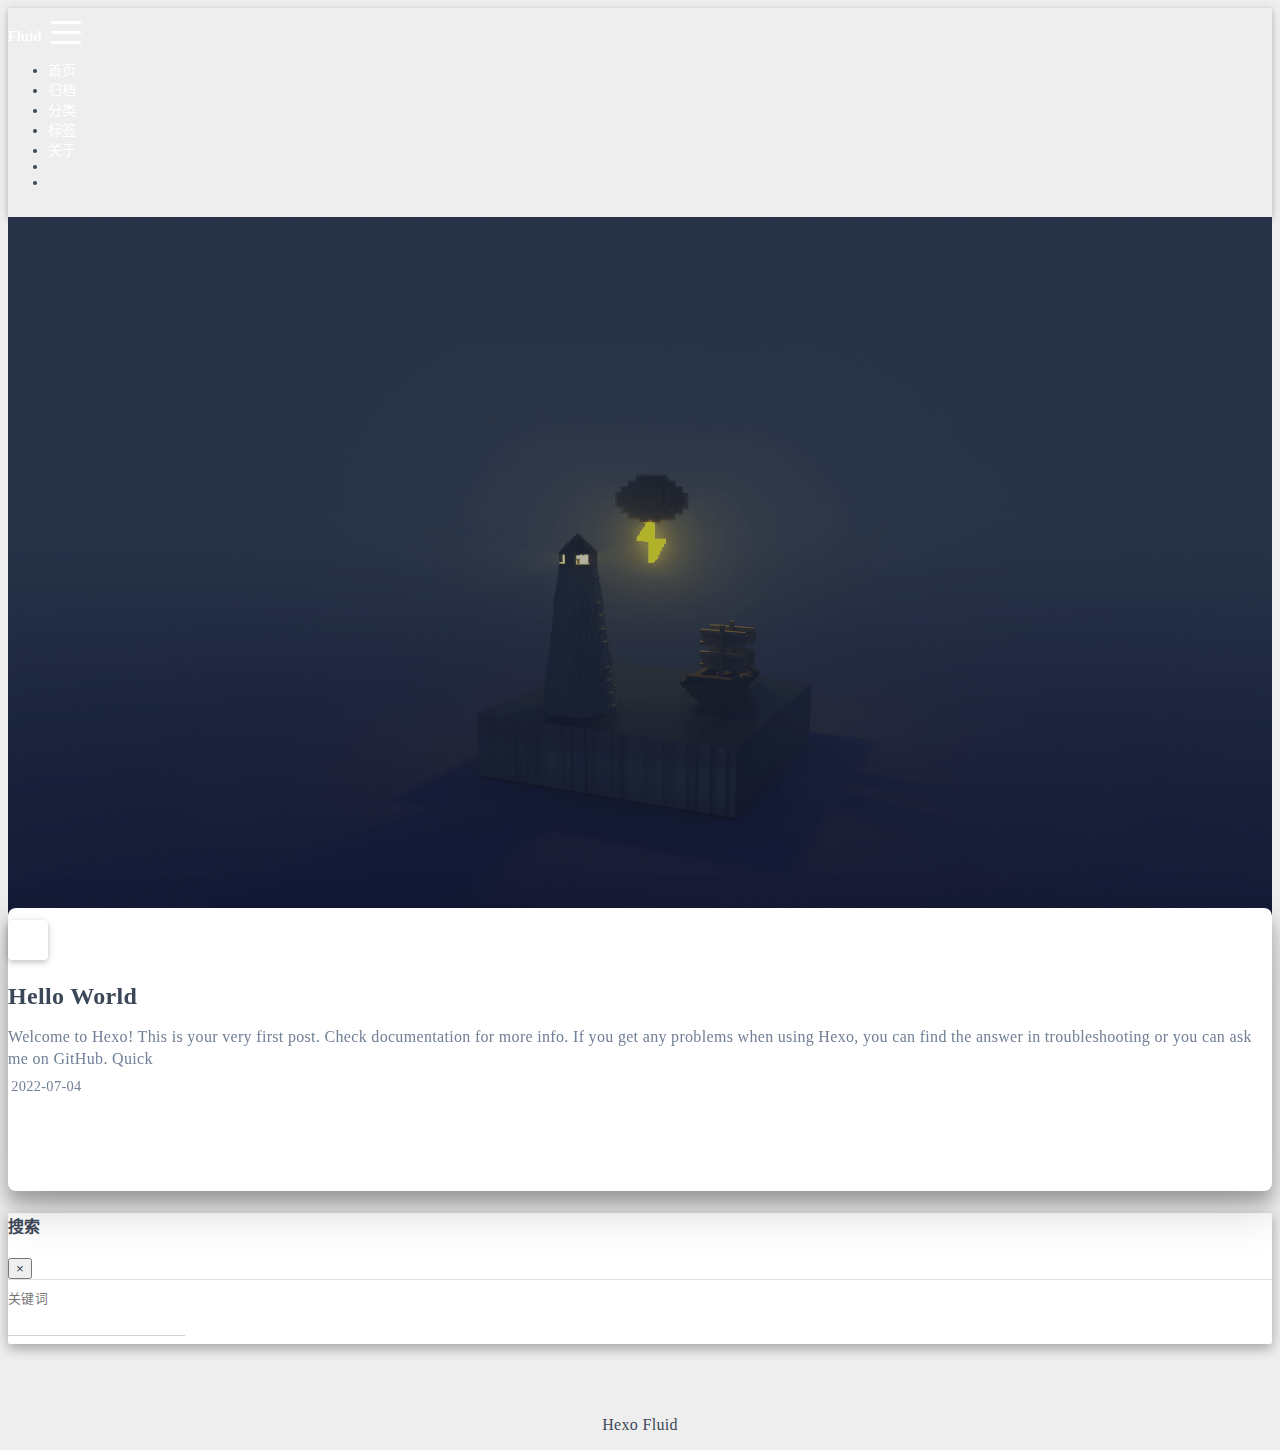
==== index.html @ c7aefe1a "Site updated: 2022-07-05 23:32:33" ====
<!DOCTYPE html>
<html lang="zh-CN" data-default-color-scheme=auto>



<head>
  <meta charset="UTF-8">
  <link rel="apple-touch-icon" sizes="76x76" href="/img/fluid.png">
  <link rel="icon" href="/img/fluid.png">
  <meta name="viewport" content="width=device-width, initial-scale=1.0, maximum-scale=5.0, shrink-to-fit=no">
  <meta http-equiv="x-ua-compatible" content="ie=edge">
  
  <meta name="theme-color" content="#2f4154">
  <meta name="author" content="子顾">
  <meta name="keywords" content="生活总要进行下去">
  
    <meta name="description" content="迷途漫漫，终有一归">
<meta property="og:type" content="website">
<meta property="og:title" content="等，一城烟雨">
<meta property="og:url" content="http://example.com/index.html">
<meta property="og:site_name" content="等，一城烟雨">
<meta property="og:description" content="迷途漫漫，终有一归">
<meta property="og:locale" content="zh_CN">
<meta property="article:author" content="子顾">
<meta property="article:tag" content="生活总要进行下去">
<meta name="twitter:card" content="summary_large_image">
  
  
  
  <title>等，一城烟雨</title>

  <link  rel="stylesheet" href="https://lib.baomitu.com/twitter-bootstrap/4.6.1/css/bootstrap.min.css" />





<!-- 主题依赖的图标库，不要自行修改 -->
<!-- Do not modify the link that theme dependent icons -->

<link rel="stylesheet" href="//at.alicdn.com/t/font_1749284_hj8rtnfg7um.css">



<link rel="stylesheet" href="//at.alicdn.com/t/font_1736178_lbnruvf0jn.css">


<link  rel="stylesheet" href="/css/main.css" />


  <link id="highlight-css" rel="stylesheet" href="/css/highlight.css" />
  
    <link id="highlight-css-dark" rel="stylesheet" href="/css/highlight-dark.css" />
  




  <script id="fluid-configs">
    var Fluid = window.Fluid || {};
    Fluid.ctx = Object.assign({}, Fluid.ctx)
    var CONFIG = {"hostname":"example.com","root":"/","version":"1.9.2","typing":{"enable":true,"typeSpeed":70,"cursorChar":"_","loop":false,"scope":[]},"anchorjs":{"enable":true,"element":"h1,h2,h3,h4,h5,h6","placement":"left","visible":"hover","icon":""},"progressbar":{"enable":true,"height_px":3,"color":"#29d","options":{"showSpinner":false,"trickleSpeed":100}},"code_language":{"enable":true,"default":"TEXT"},"copy_btn":true,"image_caption":{"enable":true},"image_zoom":{"enable":true,"img_url_replace":["",""]},"toc":{"enable":true,"placement":"right","headingSelector":"h1,h2,h3,h4,h5,h6","collapseDepth":0},"lazyload":{"enable":true,"loading_img":"/img/loading.gif","onlypost":false,"offset_factor":2},"web_analytics":{"enable":false,"follow_dnt":true,"baidu":null,"google":null,"gtag":null,"tencent":{"sid":null,"cid":null},"woyaola":null,"cnzz":null,"leancloud":{"app_id":null,"app_key":null,"server_url":null,"path":"window.location.pathname","ignore_local":false}},"search_path":"/local-search.xml"};

    if (CONFIG.web_analytics.follow_dnt) {
      var dntVal = navigator.doNotTrack || window.doNotTrack || navigator.msDoNotTrack;
      Fluid.ctx.dnt = dntVal && (dntVal.startsWith('1') || dntVal.startsWith('yes') || dntVal.startsWith('on'));
    }
  </script>
  <script  src="/js/utils.js" ></script>
  <script  src="/js/color-schema.js" ></script>
  


  
<meta name="generator" content="Hexo 6.2.0"></head>


<body>
  

  <header>
    

<div class="header-inner" style="height: 100vh;">
  <nav id="navbar" class="navbar fixed-top  navbar-expand-lg navbar-dark scrolling-navbar">
  <div class="container">
    <a class="navbar-brand" href="/">
      <strong>Fluid</strong>
    </a>

    <button id="navbar-toggler-btn" class="navbar-toggler" type="button" data-toggle="collapse"
            data-target="#navbarSupportedContent"
            aria-controls="navbarSupportedContent" aria-expanded="false" aria-label="Toggle navigation">
      <div class="animated-icon"><span></span><span></span><span></span></div>
    </button>

    <!-- Collapsible content -->
    <div class="collapse navbar-collapse" id="navbarSupportedContent">
      <ul class="navbar-nav ml-auto text-center">
        
          
          
          
          
            <li class="nav-item">
              <a class="nav-link" href="/">
                <i class="iconfont icon-home-fill"></i>
                首页
              </a>
            </li>
          
        
          
          
          
          
            <li class="nav-item">
              <a class="nav-link" href="/archives/">
                <i class="iconfont icon-archive-fill"></i>
                归档
              </a>
            </li>
          
        
          
          
          
          
            <li class="nav-item">
              <a class="nav-link" href="/categories/">
                <i class="iconfont icon-category-fill"></i>
                分类
              </a>
            </li>
          
        
          
          
          
          
            <li class="nav-item">
              <a class="nav-link" href="/tags/">
                <i class="iconfont icon-tags-fill"></i>
                标签
              </a>
            </li>
          
        
          
          
          
          
            <li class="nav-item">
              <a class="nav-link" href="/about/">
                <i class="iconfont icon-user-fill"></i>
                关于
              </a>
            </li>
          
        
        
          <li class="nav-item" id="search-btn">
            <a class="nav-link" target="_self" href="javascript:;" data-toggle="modal" data-target="#modalSearch" aria-label="Search">
              &nbsp;<i class="iconfont icon-search"></i>&nbsp;
            </a>
          </li>
          
        
        
          <li class="nav-item" id="color-toggle-btn">
            <a class="nav-link" target="_self" href="javascript:;" aria-label="Color Toggle">&nbsp;<i
                class="iconfont icon-dark" id="color-toggle-icon"></i>&nbsp;</a>
          </li>
        
      </ul>
    </div>
  </div>
</nav>

  

<div id="banner" class="banner" parallax=true
     style="background: url('/img/default.png') no-repeat center center; background-size: cover;">
  <div class="full-bg-img">
    <div class="mask flex-center" style="background-color: rgba(0, 0, 0, 0.3)">
      <div class="banner-text text-center fade-in-up">
        <div class="h2">
          
            <span id="subtitle" data-typed-text="An elegant Material-Design theme for Hexo"></span>
          
        </div>

        
      </div>

      
        <div class="scroll-down-bar">
          <i class="iconfont icon-arrowdown"></i>
        </div>
      
    </div>
  </div>
</div>

</div>

  </header>

  <main>
    
      <div class="container nopadding-x-md">
        <div id="board"
          style="margin-top: 0">
          
          <div class="container">
            <div class="row">
              <div class="col-12 col-md-10 m-auto">
                


  <div class="row mx-auto index-card">
    
    
    <article class="col-12 col-md-12 mx-auto index-info">
      <h1 class="index-header">
        
        <a href="/2022/07/04/hello-world/" target="_self">
          Hello World
        </a>
      </h1>

      
      <a class="index-excerpt index-excerpt__noimg" href="/2022/07/04/hello-world/" target="_self">
        <div>
          Welcome to Hexo! This is your very first post. Check documentation for more info. If you get any problems when using Hexo, you can find the answer in troubleshooting or you can ask me on GitHub. Quick
        </div>
      </a>

      <div class="index-btm post-metas">
        
          <div class="post-meta mr-3">
            <i class="iconfont icon-date"></i>
            <time datetime="2022-07-04 20:49" pubdate>
              2022-07-04
            </time>
          </div>
        
        
        
      </div>
    </article>
  </div>





              </div>
            </div>
          </div>
        </div>
      </div>
    

    
      <a id="scroll-top-button" aria-label="TOP" href="#" role="button">
        <i class="iconfont icon-arrowup" aria-hidden="true"></i>
      </a>
    

    
      <div class="modal fade" id="modalSearch" tabindex="-1" role="dialog" aria-labelledby="ModalLabel"
     aria-hidden="true">
  <div class="modal-dialog modal-dialog-scrollable modal-lg" role="document">
    <div class="modal-content">
      <div class="modal-header text-center">
        <h4 class="modal-title w-100 font-weight-bold">搜索</h4>
        <button type="button" id="local-search-close" class="close" data-dismiss="modal" aria-label="Close">
          <span aria-hidden="true">&times;</span>
        </button>
      </div>
      <div class="modal-body mx-3">
        <div class="md-form mb-5">
          <input type="text" id="local-search-input" class="form-control validate">
          <label data-error="x" data-success="v" for="local-search-input">关键词</label>
        </div>
        <div class="list-group" id="local-search-result"></div>
      </div>
    </div>
  </div>
</div>

    

    
  </main>

  <footer>
    <div class="footer-inner">
  
    <div class="footer-content">
       <a href="https://hexo.io" target="_blank" rel="nofollow noopener"><span>Hexo</span></a> <i class="iconfont icon-love"></i> <a href="https://github.com/fluid-dev/hexo-theme-fluid" target="_blank" rel="nofollow noopener"><span>Fluid</span></a> 
    </div>
  
  
  
  
</div>

  </footer>

  <!-- Scripts -->
  
  <script  src="https://lib.baomitu.com/nprogress/0.2.0/nprogress.min.js" ></script>
  <link  rel="stylesheet" href="https://lib.baomitu.com/nprogress/0.2.0/nprogress.min.css" />

  <script>
    NProgress.configure({"showSpinner":false,"trickleSpeed":100})
    NProgress.start()
    window.addEventListener('load', function() {
      NProgress.done();
    })
  </script>


<script  src="https://lib.baomitu.com/jquery/3.6.0/jquery.min.js" ></script>
<script  src="https://lib.baomitu.com/twitter-bootstrap/4.6.1/js/bootstrap.min.js" ></script>
<script  src="/js/events.js" ></script>
<script  src="/js/plugins.js" ></script>


  <script  src="https://lib.baomitu.com/typed.js/2.0.12/typed.min.js" ></script>
  <script>
    (function (window, document) {
      var typing = Fluid.plugins.typing;
      var subtitle = document.getElementById('subtitle');
      if (!subtitle || !typing) {
        return;
      }
      var text = subtitle.getAttribute('data-typed-text');
      
        typing(text);
      
    })(window, document);
  </script>




  
    <script  src="/js/img-lazyload.js" ></script>
  




  <script  src="/js/local-search.js" ></script>





<!-- 主题的启动项，将它保持在最底部 -->
<!-- the boot of the theme, keep it at the bottom -->
<script  src="/js/boot.js" ></script>


  

  <noscript>
    <div class="noscript-warning">博客在允许 JavaScript 运行的环境下浏览效果更佳</div>
  </noscript>
</body>
</html>
---- css/main.css ----
.anchorjs-link {
  text-decoration: none !important;
  transition: opacity 0.2s ease-in-out;
}
.markdown-body h1:hover > .anchorjs-link,
h2:hover > .anchorjs-link,
h3:hover > .anchorjs-link,
h4:hover > .anchorjs-link,
h5:hover > .anchorjs-link,
h6:hover > .anchorjs-link {
  opacity: 1;
}
.banner {
  height: 100%;
  position: relative;
  overflow: hidden;
  cursor: default;
}
.banner .mask {
  position: absolute;
  width: 100%;
  height: 100%;
  background-color: rgba(0,0,0,0.3);
}
.banner[parallax="true"] {
  will-change: transform;
  -webkit-transform-style: preserve-3d;
  -webkit-backface-visibility: hidden;
  transition: transform 0.05s ease-out;
}
@media (max-width: 100vh) {
  .header-inner {
    max-height: 100vw;
  }
  #board {
    margin-top: -1rem !important;
  }
}
@media (max-width: 79.99vh) {
  .scroll-down-bar {
    display: none;
  }
}
#board {
  position: relative;
  margin-top: -2rem;
  padding: 3rem 0;
  background-color: var(--board-bg-color);
  transition: background-color 0.2s ease-in-out;
  border-radius: 0.5rem;
  z-index: 3;
  -webkit-box-shadow: 0 12px 15px 0 rgba(0,0,0,0.24), 0 17px 50px 0 rgba(0,0,0,0.19);
  box-shadow: 0 12px 15px 0 rgba(0,0,0,0.24), 0 17px 50px 0 rgba(0,0,0,0.19);
}
.code-widget {
  display: inline-block;
  background-color: transparent;
  font-size: 0.75rem;
  line-height: 1;
  font-weight: bold;
  padding: 0.3rem 0.1rem 0.1rem 0.1rem;
  position: absolute;
  right: 0.45rem;
  top: 0.15rem;
  z-index: 1;
}
.code-widget-light {
  color: #999;
}
.code-widget-dark {
  color: #bababa;
}
.copy-btn {
  cursor: pointer;
  user-select: none;
  -webkit-appearance: none;
  outline: none;
}
.copy-btn > i {
  font-size: 0.75rem !important;
  font-weight: 400;
  margin-right: 0.15rem;
  opacity: 0;
  transition: opacity 0.2s ease-in-out;
}
.markdown-body pre:hover > .copy-btn > i {
  opacity: 0.9;
}
.markdown-body pre:hover > .copy-btn,
.markdown-body pre:not(:hover) > .copy-btn {
  outline: none;
}
.license-box {
  background-color: rgba(27,31,35,0.05);
  transition: background-color 0.2s ease-in-out;
  border-radius: 4px;
  font-size: 0.9rem;
  overflow: hidden;
  padding: 1.25rem;
  position: relative;
  z-index: 1;
}
.license-box .license-icon {
  position: absolute;
  top: 50%;
  left: 100%;
}
.license-box .license-icon::after {
  content: "\e8e4";
  font-size: 12.5rem;
  line-height: 1;
  opacity: 0.1;
  position: relative;
  left: -0.85em;
  bottom: 0.5em;
  z-index: -1;
}
.license-box .license-title {
  margin-bottom: 1rem;
}
.license-box .license-title div:nth-child(1) {
  line-height: 1.2;
  margin-bottom: 0.25rem;
}
.license-box .license-title div:nth-child(2) {
  color: var(--sec-text-color);
  font-size: 0.8rem;
}
.license-box .license-meta {
  align-items: center;
  display: flex;
  flex-wrap: wrap;
  justify-content: flex-start;
}
.license-box .license-meta .license-meta-item {
  align-items: center;
  justify-content: center;
  margin-right: 1.5rem;
}
.license-box .license-meta .license-meta-item div:nth-child(1) {
  color: var(--sec-text-color);
  font-size: 0.8rem;
  font-weight: normal;
}
.license-box .license-meta .license-meta-item i.iconfont {
  font-size: 1rem;
}
@media (max-width: 575px) and (min-width: 425px) {
  .license-box .license-meta .license-meta-item {
    display: flex;
    justify-content: flex-start;
    flex-wrap: wrap;
    font-size: 0.8rem;
    flex: 0 0 50%;
    max-width: 50%;
    margin-right: 0;
  }
  .license-box .license-meta .license-meta-item div:nth-child(1) {
    margin-right: 0.5rem;
  }
  .license-box .license-meta .license-meta-date {
    order: -1;
  }
}
@media (max-width: 424px) {
  .license-box::after {
    top: -65px;
  }
  .license-box .license-meta {
    flex-direction: column;
    align-items: flex-start;
  }
  .license-box .license-meta .license-meta-item {
    display: flex;
    flex-wrap: wrap;
    font-size: 0.8rem;
  }
  .license-box .license-meta .license-meta-item div:nth-child(1) {
    margin-right: 0.5rem;
  }
}
.footer-inner {
  padding: 3rem 0 1rem 0;
  text-align: center;
}
.footer-inner > div:not(:first-child) {
  margin: 0.25rem 0;
  font-size: 0.85rem;
}
.footer-inner .statistics {
  display: flex;
  flex-direction: row;
  justify-content: center;
}
.footer-inner .statistics > span {
  flex: 1;
  margin: 0 0.25rem;
}
.footer-inner .statistics > *:nth-last-child(2):first-child {
  text-align: right;
}
.footer-inner .statistics > *:nth-last-child(2):first-child ~ * {
  text-align: left;
}
.footer-inner .beian {
  display: flex;
  flex-direction: row;
  justify-content: center;
}
.footer-inner .beian > * {
  margin: 0 0.25rem;
}
.footer-inner .beian-police {
  position: relative;
  overflow: hidden;
  display: inline-flex;
  align-items: center;
  justify-content: left;
}
.footer-inner .beian-police img {
  margin-right: 3px;
  width: 1rem;
  height: 1rem;
  margin-bottom: 0.1rem;
}
@media (max-width: 424px) {
  .footer-inner .statistics {
    flex-direction: column;
  }
  .footer-inner .statistics > *:nth-last-child(2):first-child {
    text-align: center;
  }
  .footer-inner .statistics > *:nth-last-child(2):first-child ~ * {
    text-align: center;
  }
  .footer-inner .beian {
    flex-direction: column;
  }
  .footer-inner .beian .beian-police {
    justify-content: center;
  }
  .footer-inner .beian > *:nth-last-child(2):first-child {
    text-align: center;
  }
  .footer-inner .beian > *:nth-last-child(2):first-child ~ * {
    text-align: center;
  }
}
sup > a::before,
.footnote-text::before {
  display: block;
  content: "";
  margin-top: -5rem;
  height: 5rem;
  width: 1px;
  visibility: hidden;
}
sup > a::before,
.footnote-text::before {
  display: inline-block;
}
.footnote-item::before {
  display: block;
  content: "";
  margin-top: -5rem;
  height: 5rem;
  width: 1px;
  visibility: hidden;
}
.footnote-list ol {
  list-style-type: none;
  counter-reset: sectioncounter;
  padding-left: 0.5rem;
  font-size: 0.95rem;
}
.footnote-list ol li:before {
  font-family: "Helvetica Neue", monospace, "Monaco";
  content: "[" counter(sectioncounter) "]";
  counter-increment: sectioncounter;
}
.footnote-list ol li+li {
  margin-top: 0.5rem;
}
.footnote-text {
  padding-left: 0.5em;
}
.navbar {
  background-color: transparent;
  font-size: 0.875rem;
  box-shadow: 0 2px 5px 0 rgba(0,0,0,0.16), 0 2px 10px 0 rgba(0,0,0,0.12);
  -webkit-box-shadow: 0 2px 5px 0 rgba(0,0,0,0.16), 0 2px 10px 0 rgba(0,0,0,0.12);
}
.navbar .navbar-brand {
  color: var(--navbar-text-color);
}
.navbar .navbar-toggler .animated-icon span {
  background-color: var(--navbar-text-color);
}
.navbar .nav-item .nav-link {
  display: block;
  color: var(--navbar-text-color);
  transition: color 0.2s ease-in-out, background-color 0.2s ease-in-out;
}
.navbar .nav-item .nav-link:hover {
  color: var(--link-hover-color);
}
.navbar .nav-item .nav-link:focus {
  color: var(--navbar-text-color);
}
.navbar .nav-item .nav-link i {
  font-size: 0.875rem;
}
.navbar .navbar-toggler {
  border-width: 0;
  outline: 0;
}
.navbar.scrolling-navbar {
  will-change: background, padding;
  -webkit-transition: background 0.5s ease-in-out, padding 0.5s ease-in-out;
  transition: background 0.5s ease-in-out, padding 0.5s ease-in-out;
}
@media (min-width: 600px) {
  .navbar.scrolling-navbar {
    padding-top: 12px;
    padding-bottom: 12px;
  }
  .navbar.scrolling-navbar .navbar-nav > li {
    -webkit-transition-duration: 1s;
    transition-duration: 1s;
  }
}
.navbar.scrolling-navbar.top-nav-collapse {
  padding-top: 5px;
  padding-bottom: 5px;
}
.navbar .dropdown-menu {
  font-size: 0.875rem;
  color: var(--navbar-text-color);
  background-color: rgba(0,0,0,0.3);
  border: none;
  -webkit-transition: background 0.5s ease-in-out, padding 0.5s ease-in-out;
  transition: background 0.5s ease-in-out, padding 0.5s ease-in-out;
}
@media (max-width: 991.98px) {
  .navbar .dropdown-menu {
    text-align: center;
  }
}
.navbar .dropdown-item {
  color: var(--navbar-text-color);
}
.navbar .dropdown-item:hover,
.navbar .dropdown-item:focus {
  color: var(--link-hover-color);
  background-color: rgba(0,0,0,0.1);
}
@media (min-width: 992px) {
  .navbar .dropdown:hover > .dropdown-menu {
    display: block;
  }
  .navbar .dropdown > .dropdown-toggle:active {
    pointer-events: none;
  }
  .navbar .dropdown-menu {
    top: 95%;
  }
}
.navbar .animated-icon {
  width: 30px;
  height: 20px;
  position: relative;
  margin: 0;
  -webkit-transform: rotate(0deg);
  -moz-transform: rotate(0deg);
  -o-transform: rotate(0deg);
  transform: rotate(0deg);
  -webkit-transition: 0.5s ease-in-out;
  -moz-transition: 0.5s ease-in-out;
  -o-transition: 0.5s ease-in-out;
  transition: 0.5s ease-in-out;
  cursor: pointer;
}
.navbar .animated-icon span {
  display: block;
  position: absolute;
  height: 3px;
  width: 100%;
  border-radius: 9px;
  opacity: 1;
  left: 0;
  -webkit-transform: rotate(0deg);
  -moz-transform: rotate(0deg);
  -o-transform: rotate(0deg);
  transform: rotate(0deg);
  -webkit-transition: 0.25s ease-in-out;
  -moz-transition: 0.25s ease-in-out;
  -o-transition: 0.25s ease-in-out;
  transition: 0.25s ease-in-out;
  background: #fff;
}
.navbar .animated-icon span:nth-child(1) {
  top: 0;
}
.navbar .animated-icon span:nth-child(2) {
  top: 10px;
}
.navbar .animated-icon span:nth-child(3) {
  top: 20px;
}
.navbar .animated-icon.open span:nth-child(1) {
  top: 11px;
  -webkit-transform: rotate(135deg);
  -moz-transform: rotate(135deg);
  -o-transform: rotate(135deg);
  transform: rotate(135deg);
}
.navbar .animated-icon.open span:nth-child(2) {
  opacity: 0;
  left: -60px;
}
.navbar .animated-icon.open span:nth-child(3) {
  top: 11px;
  -webkit-transform: rotate(-135deg);
  -moz-transform: rotate(-135deg);
  -o-transform: rotate(-135deg);
  transform: rotate(-135deg);
}
.navbar .dropdown-collapse,
.top-nav-collapse,
.navbar-col-show {
  background-color: var(--navbar-bg-color);
}
@media (max-width: 767px) {
  .navbar {
    font-size: 1rem;
    line-height: 2.5rem;
  }
}
.banner-text {
  color: var(--subtitle-color);
  max-width: calc(960px - 6rem);
  width: 80%;
  overflow-wrap: break-word;
}
@media (max-width: 767px) {
  #subtitle,
  .typed-cursor {
    font-size: 1.5rem;
  }
}
@media (max-width: 575px) {
  .banner-text {
    font-size: 0.9rem;
  }
  #subtitle,
  .typed-cursor {
    font-size: 1.35rem;
  }
}
.modal-dialog .modal-content {
  background-color: var(--board-bg-color);
  border: 0;
  border-radius: 0.125rem;
  -webkit-box-shadow: 0 5px 11px 0 rgba(0,0,0,0.18), 0 4px 15px 0 rgba(0,0,0,0.15);
  box-shadow: 0 5px 11px 0 rgba(0,0,0,0.18), 0 4px 15px 0 rgba(0,0,0,0.15);
}
.modal-dialog .modal-content .modal-header {
  border-bottom-color: var(--line-color);
  transition: border-bottom-color 0.2s ease-in-out;
}
.close {
  color: var(--text-color);
}
.close:hover {
  color: var(--link-hover-color);
}
.close:focus {
  outline: 0;
}
.modal-dialog .modal-content .modal-header {
  border-top-left-radius: 0.125rem;
  border-top-right-radius: 0.125rem;
  border-bottom: 1px solid #dee2e6;
}
.md-form {
  position: relative;
  margin-top: 1.5rem;
  margin-bottom: 1.5rem;
}
.md-form input[type] {
  -webkit-box-sizing: content-box;
  box-sizing: content-box;
  background-color: transparent;
  border: none;
  border-bottom: 1px solid #ced4da;
  border-radius: 0;
  outline: none;
  -webkit-box-shadow: none;
  box-shadow: none;
  transition: border-color 0.15s ease-in-out, box-shadow 0.15s ease-in-out, -webkit-box-shadow 0.15s ease-in-out;
}
.md-form input[type]:focus:not([readonly]) {
  border-bottom: 1px solid #4285f4;
  -webkit-box-shadow: 0 1px 0 0 #4285f4;
  box-shadow: 0 1px 0 0 #4285f4;
}
.md-form input[type]:focus:not([readonly]) + label {
  color: #4285f4;
}
.md-form input[type].valid,
.md-form input[type]:focus.valid {
  border-bottom: 1px solid #00c851;
  -webkit-box-shadow: 0 1px 0 0 #00c851;
  box-shadow: 0 1px 0 0 #00c851;
}
.md-form input[type].valid + label,
.md-form input[type]:focus.valid + label {
  color: #00c851;
}
.md-form input[type].invalid,
.md-form input[type]:focus.invalid {
  border-bottom: 1px solid #f44336;
  -webkit-box-shadow: 0 1px 0 0 #f44336;
  box-shadow: 0 1px 0 0 #f44336;
}
.md-form input[type].invalid + label,
.md-form input[type]:focus.invalid + label {
  color: #f44336;
}
.md-form input[type].validate {
  margin-bottom: 2.5rem;
}
.md-form input[type].form-control {
  height: auto;
  padding: 0.6rem 0 0.4rem 0;
  margin: 0 0 0.5rem 0;
  color: var(--text-color);
  background-color: transparent;
  border-radius: 0;
}
.md-form label {
  font-size: 0.8rem;
  position: absolute;
  top: -1rem;
  left: 0;
  color: #757575;
  cursor: text;
  transition: color 0.2s ease-out;
}
.modal-open[style] {
  padding-right: 0 !important;
  overflow: auto;
}
.modal-open[style] #navbar[style] {
  padding-right: 1rem !important;
}
#nprogress .bar {
  height: 3px !important;
  background-color: #29d !important;
}
#nprogress .peg {
  box-shadow: 0 0 14px #29d, 0 0 8px #29d !important;
}
@media (max-width: 575px) {
  #nprogress .bar {
    display: none;
  }
}
.noscript-warning {
  background-color: #f55;
  color: #fff;
  font-family: sans-serif;
  font-size: 1rem;
  font-weight: bold;
  position: fixed;
  left: 0;
  bottom: 0;
  text-align: center;
  width: 100%;
  z-index: 99;
}
.pagination {
  margin-top: 3rem;
  justify-content: center;
}
.pagination .space {
  align-self: flex-end;
}
.pagination .page-number,
.pagination .current,
.pagination .extend {
  outline: 0;
  border: 0;
  background-color: transparent;
  font-size: 0.9rem;
  padding: 0.5rem 0.75rem;
  line-height: 1.25;
  border-radius: 0.125rem;
}
.pagination .page-number {
  margin: 0 0.05rem;
}
.pagination .page-number:hover,
.pagination .current {
  transition: background-color 0.2s ease-in-out;
  background-color: var(--link-hover-bg-color);
}
.qr-trigger {
  cursor: pointer;
  position: relative;
}
.qr-trigger:hover .qr-img {
  display: block;
  transition: all 0.3s;
}
.qr-img {
  max-width: 12rem;
  position: absolute;
  right: -5.25rem;
  z-index: 99;
  display: none;
  border-radius: 0.2rem;
  background-color: transparent;
  box-shadow: 0 0 20px -5px rgba(158,158,158,0.2);
}
.scroll-down-bar {
  position: absolute;
  width: 100%;
  height: 6rem;
  text-align: center;
  cursor: pointer;
  bottom: 0;
}
.scroll-down-bar i.iconfont {
  font-size: 2rem;
  font-weight: bold;
  display: inline-block;
  position: relative;
  padding-top: 2rem;
  color: var(--subtitle-color);
  transform: translateZ(0);
  animation: scroll-down 1.5s infinite;
}
#scroll-top-button {
  position: fixed;
  z-index: 99;
  background: var(--board-bg-color);
  transition: background-color 0.2s ease-in-out, bottom 0.3s ease;
  border-radius: 4px;
  min-width: 40px;
  min-height: 40px;
  bottom: -60px;
  outline: none;
  display: flex;
  display: -webkit-flex;
  align-items: center;
  box-shadow: 0 2px 5px 0 rgba(0,0,0,0.16), 0 2px 10px 0 rgba(0,0,0,0.12);
}
#scroll-top-button i {
  font-size: 32px;
  margin: auto;
  color: var(--sec-text-color);
}
#scroll-top-button:hover i,
#scroll-top-button:active i {
  animation-name: scroll-top;
  animation-duration: 1s;
  animation-delay: 0.1s;
  animation-timing-function: ease-in-out;
  animation-iteration-count: infinite;
  animation-fill-mode: forwards;
  animation-direction: alternate;
}
#local-search-result .search-list-title {
  border-left: 3px solid #0d47a1;
}
#local-search-result .search-list-content {
  padding: 0 1.25rem;
}
#local-search-result .search-word {
  color: #ff4500;
}
#toc {
  visibility: hidden;
}
.toc-header {
  margin-bottom: 0.5rem;
  font-weight: bold;
  line-height: 1.2;
}
.toc-header,
.toc-header > i {
  font-size: 1.25rem;
}
.toc-body {
  max-height: 75vh;
  overflow-y: auto;
  overflow: -moz-scrollbars-none;
  -ms-overflow-style: none;
}
.toc-body ol {
  list-style: none;
  padding-inline-start: 1rem;
}
.toc-body::-webkit-scrollbar {
  display: none;
}
.tocbot-list {
  position: relative;
}
.tocbot-list ol {
  list-style: none;
  padding-left: 1rem;
}
.tocbot-list a {
  font-size: 0.95rem;
}
.tocbot-link {
  color: var(--text-color);
}
.tocbot-active-link {
  font-weight: bold;
  color: var(--link-hover-color);
}
.tocbot-is-collapsed {
  max-height: 0;
}
.tocbot-is-collapsible {
  overflow: hidden;
  transition: all 0.3s ease-in-out;
}
.toc-list-item {
  white-space: nowrap;
  overflow: hidden;
  text-overflow: ellipsis;
}
.toc-list-item.is-active-li::before {
  height: 1rem;
  margin: 0.25rem 0;
  visibility: visible;
}
.toc-list-item::before {
  width: 0.15rem;
  height: 0.2rem;
  position: absolute;
  left: 0.25rem;
  content: "";
  border-radius: 2px;
  margin: 0.65rem 0;
  background: var(--link-hover-color);
  visibility: hidden;
  transition: height 0.1s ease-in-out, margin 0.1s ease-in-out, visibility 0.1s ease-in-out;
}
.sidebar {
  position: -webkit-sticky;
  position: sticky;
  top: 2rem;
  padding: 3rem 0;
}
html {
  font-size: 16px;
  letter-spacing: 0.02em;
}
html,
body {
  height: 100%;
  font-family: var(--font-family-sans-serif);
  overflow-wrap: break-word;
}
body {
  transition: color 0.2s ease-in-out, background-color 0.2s ease-in-out;
  background-color: var(--body-bg-color);
  color: var(--text-color);
  -webkit-font-smoothing: antialiased;
  -moz-osx-font-smoothing: grayscale;
}
body a {
  color: var(--text-color);
  text-decoration: none;
  cursor: pointer;
  transition: color 0.2s ease-in-out, background-color 0.2s ease-in-out;
}
body a:hover {
  color: var(--link-hover-color);
  text-decoration: none;
  transition: color 0.2s ease-in-out, background-color 0.2s ease-in-out;
}
code {
  color: inherit;
}
table {
  font-size: inherit;
  color: var(--post-text-color);
}
img[lazyload] {
  object-fit: cover;
}
*[align="left"] {
  text-align: left;
}
*[align="center"] {
  text-align: center;
}
*[align="right"] {
  text-align: right;
}
::-webkit-scrollbar {
  width: 6px;
  height: 6px;
}
::-webkit-scrollbar-thumb {
  background-color: var(--scrollbar-color);
  border-radius: 6px;
}
::-webkit-scrollbar-thumb:hover {
  background-color: var(--scrollbar-hover-color);
}
::-webkit-scrollbar-corner {
  background-color: transparent;
}
label {
  margin-bottom: 0;
}
i.iconfont {
  font-size: 1em;
  line-height: 1;
}
:root {
  --color-mode: "light";
  --body-bg-color: #eee;
  --board-bg-color: #fff;
  --text-color: #3c4858;
  --sec-text-color: #718096;
  --post-text-color: #2c3e50;
  --post-heading-color: #1a202c;
  --post-link-color: #0366d6;
  --link-hover-color: #30a9de;
  --link-hover-bg-color: #f8f9fa;
  --line-color: #eaecef;
  --navbar-bg-color: #2f4154;
  --navbar-text-color: #fff;
  --subtitle-color: #fff;
  --scrollbar-color: #c4c6c9;
  --scrollbar-hover-color: #a6a6a6;
  --button-bg-color: transparent;
  --button-hover-bg-color: #f2f3f5;
  --highlight-bg-color: #f6f8fa;
  --inlinecode-bg-color: rgba(175,184,193,0.2);
}
@media (prefers-color-scheme: dark) {
  :root {
    --color-mode: "dark";
  }
  :root:not([data-user-color-scheme]) {
    --body-bg-color: #181c27;
    --board-bg-color: #252d38;
    --text-color: #c4c6c9;
    --sec-text-color: #a7a9ad;
    --post-text-color: #c4c6c9;
    --post-heading-color: #c4c6c9;
    --post-link-color: #1589e9;
    --link-hover-color: #30a9de;
    --link-hover-bg-color: #364151;
    --line-color: #435266;
    --navbar-bg-color: #1f3144;
    --navbar-text-color: #d0d0d0;
    --subtitle-color: #d0d0d0;
    --scrollbar-color: #687582;
    --scrollbar-hover-color: #9da8b3;
    --button-bg-color: transparent;
    --button-hover-bg-color: #46647e;
    --highlight-bg-color: #303030;
    --inlinecode-bg-color: rgba(99,110,123,0.4);
  }
  :root:not([data-user-color-scheme]) img {
    -webkit-filter: brightness(0.9);
    filter: brightness(0.9);
    transition: filter 0.2s ease-in-out;
  }
  :root:not([data-user-color-scheme]) .license-box {
    background-color: rgba(62,75,94,0.35);
    transition: background-color 0.2s ease-in-out;
  }
  :root:not([data-user-color-scheme]) .gt-comment-admin .gt-comment-content {
    background-color: transparent;
    transition: background-color 0.2s ease-in-out;
  }
}
[data-user-color-scheme="dark"] {
  --body-bg-color: #181c27;
  --board-bg-color: #252d38;
  --text-color: #c4c6c9;
  --sec-text-color: #a7a9ad;
  --post-text-color: #c4c6c9;
  --post-heading-color: #c4c6c9;
  --post-link-color: #1589e9;
  --link-hover-color: #30a9de;
  --link-hover-bg-color: #364151;
  --line-color: #435266;
  --navbar-bg-color: #1f3144;
  --navbar-text-color: #d0d0d0;
  --subtitle-color: #d0d0d0;
  --scrollbar-color: #687582;
  --scrollbar-hover-color: #9da8b3;
  --button-bg-color: transparent;
  --button-hover-bg-color: #46647e;
  --highlight-bg-color: #303030;
  --inlinecode-bg-color: rgba(99,110,123,0.4);
}
[data-user-color-scheme="dark"] img {
  -webkit-filter: brightness(0.9);
  filter: brightness(0.9);
  transition: filter 0.2s ease-in-out;
}
[data-user-color-scheme="dark"] .license-box {
  background-color: rgba(62,75,94,0.35);
  transition: background-color 0.2s ease-in-out;
}
[data-user-color-scheme="dark"] .gt-comment-admin .gt-comment-content {
  background-color: transparent;
  transition: background-color 0.2s ease-in-out;
}
.fade-in-up {
  -webkit-animation-name: fade-in-up;
  animation-name: fade-in-up;
}
.hidden-mobile {
  display: block;
}
.visible-mobile {
  display: none;
}
@media (max-width: 575px) {
  .hidden-mobile {
    display: none;
  }
  .visible-mobile {
    display: block;
  }
}
.nomargin-x {
  margin-left: 0 !important;
  margin-right: 0 !important;
}
.nopadding-x {
  padding-left: 0 !important;
  padding-right: 0 !important;
}
@media (max-width: 767px) {
  .nopadding-x-md {
    padding-left: 0 !important;
    padding-right: 0 !important;
  }
}
.flex-center {
  display: -webkit-box;
  display: -ms-flexbox;
  display: flex;
  -webkit-box-align: center;
  -ms-flex-align: center;
  align-items: center;
  -webkit-box-pack: center;
  -ms-flex-pack: center;
  justify-content: center;
  height: 100%;
}
.hover-with-bg {
  display: inline-block;
  line-height: 1;
}
.hover-with-bg:hover {
  background-color: var(--link-hover-bg-color);
  transition-duration: 0.2s;
  transition-timing-function: ease-in-out;
  border-radius: 0.2rem;
}
@-moz-keyframes fade-in-up {
  from {
    opacity: 0;
    -webkit-transform: translate3d(0, 100%, 0);
    transform: translate3d(0, 100%, 0);
  }
  to {
    opacity: 1;
    -webkit-transform: translate3d(0, 0, 0);
    transform: translate3d(0, 0, 0);
  }
}
@-webkit-keyframes fade-in-up {
  from {
    opacity: 0;
    -webkit-transform: translate3d(0, 100%, 0);
    transform: translate3d(0, 100%, 0);
  }
  to {
    opacity: 1;
    -webkit-transform: translate3d(0, 0, 0);
    transform: translate3d(0, 0, 0);
  }
}
@-o-keyframes fade-in-up {
  from {
    opacity: 0;
    -webkit-transform: translate3d(0, 100%, 0);
    transform: translate3d(0, 100%, 0);
  }
  to {
    opacity: 1;
    -webkit-transform: translate3d(0, 0, 0);
    transform: translate3d(0, 0, 0);
  }
}
@keyframes fade-in-up {
  from {
    opacity: 0;
    -webkit-transform: translate3d(0, 100%, 0);
    transform: translate3d(0, 100%, 0);
  }
  to {
    opacity: 1;
    -webkit-transform: translate3d(0, 0, 0);
    transform: translate3d(0, 0, 0);
  }
}
@-moz-keyframes scroll-down {
  0% {
    opacity: 0.8;
    top: 0;
  }
  50% {
    opacity: 0.4;
    top: -1em;
  }
  100% {
    opacity: 0.8;
    top: 0;
  }
}
@-webkit-keyframes scroll-down {
  0% {
    opacity: 0.8;
    top: 0;
  }
  50% {
    opacity: 0.4;
    top: -1em;
  }
  100% {
    opacity: 0.8;
    top: 0;
  }
}
@-o-keyframes scroll-down {
  0% {
    opacity: 0.8;
    top: 0;
  }
  50% {
    opacity: 0.4;
    top: -1em;
  }
  100% {
    opacity: 0.8;
    top: 0;
  }
}
@keyframes scroll-down {
  0% {
    opacity: 0.8;
    top: 0;
  }
  50% {
    opacity: 0.4;
    top: -1em;
  }
  100% {
    opacity: 0.8;
    top: 0;
  }
}
@-moz-keyframes scroll-top {
  0% {
    -webkit-transform: translateY(0);
    transform: translateY(0);
  }
  50% {
    -webkit-transform: translateY(-0.35rem);
    transform: translateY(-0.35rem);
  }
  100% {
    -webkit-transform: translateY(0);
    transform: translateY(0);
  }
}
@-webkit-keyframes scroll-top {
  0% {
    -webkit-transform: translateY(0);
    transform: translateY(0);
  }
  50% {
    -webkit-transform: translateY(-0.35rem);
    transform: translateY(-0.35rem);
  }
  100% {
    -webkit-transform: translateY(0);
    transform: translateY(0);
  }
}
@-o-keyframes scroll-top {
  0% {
    -webkit-transform: translateY(0);
    transform: translateY(0);
  }
  50% {
    -webkit-transform: translateY(-0.35rem);
    transform: translateY(-0.35rem);
  }
  100% {
    -webkit-transform: translateY(0);
    transform: translateY(0);
  }
}
@keyframes scroll-top {
  0% {
    -webkit-transform: translateY(0);
    transform: translateY(0);
  }
  50% {
    -webkit-transform: translateY(-0.35rem);
    transform: translateY(-0.35rem);
  }
  100% {
    -webkit-transform: translateY(0);
    transform: translateY(0);
  }
}
.index-card {
  margin-bottom: 2.5rem;
}
.index-img img {
  display: block;
  width: 100%;
  height: 10rem;
  object-fit: cover;
  box-shadow: 0 5px 11px 0 rgba(0,0,0,0.18), 0 4px 15px 0 rgba(0,0,0,0.15);
  border-radius: 0.25rem;
  background-color: transparent;
}
.index-info {
  display: flex;
  flex-direction: column;
  justify-content: space-between;
  padding-top: 0.5rem;
  padding-bottom: 0.5rem;
}
.index-header {
  color: var(--text-color);
  font-size: 1.5rem;
  font-weight: bold;
  line-height: 1.4;
  white-space: nowrap;
  overflow: hidden;
  text-overflow: ellipsis;
  margin-bottom: 0.25rem;
}
.index-header .index-pin {
  color: var(--text-color);
  font-size: 1.5rem;
  margin-right: 0.15rem;
}
.index-btm {
  color: var(--sec-text-color);
}
.index-btm a {
  color: var(--sec-text-color);
}
.index-excerpt {
  color: var(--sec-text-color);
  margin: 0.5rem 0 0.5rem 0;
  height: calc(1.4rem * 3);
  overflow: hidden;
  display: flex;
}
.index-excerpt > div {
  width: 100%;
  line-height: 1.4rem;
  word-break: break-word;
  display: -webkit-box;
  -webkit-box-orient: vertical;
  -webkit-line-clamp: 3;
}
.index-excerpt__noimg {
  height: auto;
  max-height: calc(1.4rem * 3);
}
@media (max-width: 767px) {
  .index-info {
    padding-top: 1.25rem;
  }
  .index-header {
    font-size: 1.25rem;
    white-space: normal;
    overflow: hidden;
    word-break: break-word;
    display: -webkit-box;
    -webkit-box-orient: vertical;
    -webkit-line-clamp: 2;
  }
  .index-header .index-pin {
    font-size: 1.25rem;
  }
}
#valine.v[data-class=v] .status-bar,
#valine.v[data-class=v] .veditor,
#valine.v[data-class=v] .vinput,
#valine.v[data-class=v] .vbtn,
#valine.v[data-class=v] p,
#valine.v[data-class=v] pre code {
  color: var(--text-color);
}
#valine.v[data-class=v] .vinput::placeholder {
  color: var(--sec-text-color);
}
#valine.v[data-class=v] .vicon {
  fill: var(--text-color);
}
.gt-container .gt-comment-content:hover {
  -webkit-box-shadow: none;
  box-shadow: none;
}
.gt-container .gt-comment-body {
  color: var(--text-color) !important;
  transition: color 0.2s ease-in-out;
}
#remark-km423lmfdslkm34-back {
  z-index: 1030;
}
#remark-km423lmfdslkm34-node {
  z-index: 1031;
}
.markdown-body .highlight pre,
.markdown-body pre {
  padding: 1.45rem 1rem;
}
.markdown-body pre code.hljs {
  padding: 0;
}
.markdown-body pre[class*="language-"] {
  padding-top: 1.45rem;
  padding-bottom: 1.45rem;
  padding-right: 1rem;
  line-height: 1.5;
}
.markdown-body .code-wrapper {
  position: relative;
  border-radius: 4px;
}
.markdown-body .hljs,
.markdown-body .highlight pre,
.markdown-body .code-wrapper pre,
.markdown-body figure.highlight td.gutter {
  transition: color 0.2s ease-in-out, background-color 0.2s ease-in-out;
  background-color: var(--highlight-bg-color);
}
pre[class*=language-].line-numbers {
  position: initial;
}
figure {
  margin: 1rem 0;
}
figure.highlight {
  position: relative;
}
figure.highlight table {
  border: 0;
  margin: 0;
  width: auto;
  border-radius: 4px;
}
figure.highlight td {
  border: 0;
  padding: 0;
}
figure.highlight tr {
  border: 0;
}
figure.highlight td.code {
  width: 100%;
}
figure.highlight td.gutter {
  display: table-cell;
  position: -webkit-sticky;
  position: sticky;
  left: 0;
  z-index: 1;
}
figure.highlight td.gutter pre {
  text-align: right;
  padding: 0 0.75rem;
  border-radius: initial;
  border-right: 1px solid #999;
}
figure.highlight td.gutter pre span.line {
  color: #999;
}
figure.highlight td.code > pre {
  border-top-left-radius: 0;
  border-bottom-left-radius: 0;
}
.markdown-body {
  font-size: 1rem;
  line-height: 1.6;
  font-family: var(--font-family-sans-serif);
  margin-bottom: 2rem;
  color: var(--post-text-color);
}
.markdown-body > h1,
.markdown-body h2 {
  border-bottom-color: var(--line-color);
}
.markdown-body > h1,
.markdown-body h2,
.markdown-body h3,
.markdown-body h4,
.markdown-body h5,
.markdown-body h6 {
  color: var(--post-heading-color);
  transition: color 0.2s ease-in-out, border-bottom-color 0.2s ease-in-out;
  font-weight: bold;
  margin-bottom: 0.75em;
  margin-top: 2em;
}
.markdown-body > h1::before,
.markdown-body h2::before,
.markdown-body h3::before,
.markdown-body h4::before,
.markdown-body h5::before,
.markdown-body h6::before {
  display: block;
  content: "";
  margin-top: -5rem;
  height: 5rem;
  width: 1px;
  visibility: hidden;
}
.markdown-body > h1:focus,
.markdown-body h2:focus,
.markdown-body h3:focus,
.markdown-body h4:focus,
.markdown-body h5:focus,
.markdown-body h6:focus {
  outline: none;
}
.markdown-body a {
  color: var(--post-link-color);
}
.markdown-body strong {
  font-weight: bold;
}
.markdown-body code {
  tab-size: 4;
  background-color: var(--inlinecode-bg-color);
  transition: background-color 0.2s ease-in-out;
}
.markdown-body table tr {
  background-color: var(--board-bg-color);
  transition: background-color 0.2s ease-in-out;
}
.markdown-body table tr:nth-child(2n) {
  background-color: var(--board-bg-color);
  transition: background-color 0.2s ease-in-out;
}
.markdown-body table th,
.markdown-body table td {
  border-color: var(--line-color);
  transition: border-color 0.2s ease-in-out;
}
.markdown-body pre {
  font-size: 85% !important;
}
.markdown-body pre .mermaid {
  text-align: center;
}
.markdown-body pre .mermaid > svg {
  min-width: 100%;
}
.markdown-body p > img,
.markdown-body p > a > img,
.markdown-body figure > img,
.markdown-body figure > a > img {
  max-width: 90%;
  margin: 1.5rem auto;
  display: block;
  box-shadow: 0 5px 11px 0 rgba(0,0,0,0.18), 0 4px 15px 0 rgba(0,0,0,0.15);
  border-radius: 4px;
  background-color: transparent;
}
.markdown-body blockquote {
  color: var(--sec-text-color);
}
.markdown-body details {
  cursor: pointer;
}
.markdown-body details summary {
  outline: none;
}
hr,
.markdown-body hr {
  background-color: initial;
  border-top: 1px solid var(--line-color);
  transition: border-top-color 0.2s ease-in-out;
}
.markdown-body hr {
  height: 0;
  margin: 2rem 0;
}
.markdown-body figcaption.image-caption {
  font-size: 0.8rem;
  color: var(--post-text-color);
  opacity: 0.65;
  line-height: 1;
  margin: -0.75rem auto 2rem;
  text-align: center;
}
.markdown-body figcaption:not(.image-caption) {
  display: none;
}
.post-content,
post-custom {
  box-sizing: border-box;
  padding-left: 10%;
  padding-right: 10%;
}
@media (max-width: 767px) {
  .post-content,
  post-custom {
    padding-left: 2rem;
    padding-right: 2rem;
  }
}
@media (max-width: 424px) {
  .post-content,
  post-custom {
    padding-left: 1rem;
    padding-right: 1rem;
  }
  .anchorjs-link-left {
    opacity: 0 !important;
  }
}
.page-content strong,
.post-content strong {
  font-weight: bold;
}
.page-content > *:first-child,
.post-content > *:first-child {
  margin-top: 0;
}
.page-content img,
.post-content img {
  object-fit: cover;
  max-width: 100%;
}
@media (max-width: 767px) {
  .page-content,
  .post-content {
    overflow-x: hidden;
  }
}
.post-metas {
  display: flex;
  flex-wrap: wrap;
  font-size: 0.9rem;
}
.post-meta > *:not(.hover-with-bg) {
  margin-right: 0.2rem;
}
.post-prevnext {
  display: flex;
  flex-wrap: wrap;
  justify-content: space-between;
  font-size: 0.9rem;
  margin-left: -0.35rem;
  margin-right: -0.35rem;
}
.post-prevnext .post-prev,
.post-prevnext .post-next {
  display: flex;
  padding-left: 0;
  padding-right: 0;
}
.post-prevnext .post-prev i,
.post-prevnext .post-next i {
  font-size: 1.5rem;
}
.post-prevnext .post-prev a,
.post-prevnext .post-next a {
  display: flex;
  align-items: center;
}
.post-prevnext .post-prev .hidden-mobile,
.post-prevnext .post-next .hidden-mobile {
  display: -webkit-box;
  -webkit-box-orient: vertical;
  -webkit-line-clamp: 2;
  text-overflow: ellipsis;
  overflow: hidden;
}
@media (max-width: 575px) {
  .post-prevnext .post-prev .hidden-mobile,
  .post-prevnext .post-next .hidden-mobile {
    display: none;
  }
}
.post-prevnext .post-prev:hover i,
.post-prevnext .post-prev:active i,
.post-prevnext .post-next:hover i,
.post-prevnext .post-next:active i {
  -webkit-animation-duration: 1s;
  animation-duration: 1s;
  -webkit-animation-delay: 0.1s;
  animation-delay: 0.1s;
  -webkit-animation-timing-function: ease-in-out;
  animation-timing-function: ease-in-out;
  -webkit-animation-iteration-count: infinite;
  animation-iteration-count: infinite;
  -webkit-animation-fill-mode: forwards;
  animation-fill-mode: forwards;
  -webkit-animation-direction: alternate;
  animation-direction: alternate;
}
.post-prevnext .post-prev:hover i,
.post-prevnext .post-prev:active i {
  -webkit-animation-name: post-prev-anim;
  animation-name: post-prev-anim;
}
.post-prevnext .post-next:hover i,
.post-prevnext .post-next:active i {
  -webkit-animation-name: post-next-anim;
  animation-name: post-next-anim;
}
.post-prevnext .post-next {
  justify-content: flex-end;
}
.post-prevnext .fa-chevron-left {
  margin-right: 0.5rem;
}
.post-prevnext .fa-chevron-right {
  margin-left: 0.5rem;
}
.custom,
#comments {
  margin-top: 2rem;
}
#comments noscript {
  display: block;
  text-align: center;
  padding: 2rem 0;
}
.visitors {
  font-size: 0.8em;
  padding: 0.45rem;
  float: right;
}
a.fancybox:hover {
  text-decoration: none;
}
mjx-container,
.mjx-container {
  overflow-x: auto;
  overflow-y: hidden !important;
  padding: 0.5em 0;
}
mjx-container:focus,
.mjx-container:focus,
mjx-container svg:focus,
.mjx-container svg:focus {
  outline: none;
}
.mjx-char {
  line-height: 1;
}
.katex-block {
  overflow-x: auto;
}
.katex,
.mjx-mrow {
  white-space: pre-wrap !important;
}
.footnote-ref [class*=hint--][aria-label]:after {
  max-width: 12rem;
  white-space: nowrap;
  overflow: hidden;
  text-overflow: ellipsis;
}
@-moz-keyframes post-prev-anim {
  0% {
    -webkit-transform: translateX(0);
    transform: translateX(0);
  }
  50% {
    -webkit-transform: translateX(-0.35rem);
    transform: translateX(-0.35rem);
  }
  100% {
    -webkit-transform: translateX(0);
    transform: translateX(0);
  }
}
@-webkit-keyframes post-prev-anim {
  0% {
    -webkit-transform: translateX(0);
    transform: translateX(0);
  }
  50% {
    -webkit-transform: translateX(-0.35rem);
    transform: translateX(-0.35rem);
  }
  100% {
    -webkit-transform: translateX(0);
    transform: translateX(0);
  }
}
@-o-keyframes post-prev-anim {
  0% {
    -webkit-transform: translateX(0);
    transform: translateX(0);
  }
  50% {
    -webkit-transform: translateX(-0.35rem);
    transform: translateX(-0.35rem);
  }
  100% {
    -webkit-transform: translateX(0);
    transform: translateX(0);
  }
}
@keyframes post-prev-anim {
  0% {
    -webkit-transform: translateX(0);
    transform: translateX(0);
  }
  50% {
    -webkit-transform: translateX(-0.35rem);
    transform: translateX(-0.35rem);
  }
  100% {
    -webkit-transform: translateX(0);
    transform: translateX(0);
  }
}
@-moz-keyframes post-next-anim {
  0% {
    -webkit-transform: translateX(0);
    transform: translateX(0);
  }
  50% {
    -webkit-transform: translateX(0.35rem);
    transform: translateX(0.35rem);
  }
  100% {
    -webkit-transform: translateX(0);
    transform: translateX(0);
  }
}
@-webkit-keyframes post-next-anim {
  0% {
    -webkit-transform: translateX(0);
    transform: translateX(0);
  }
  50% {
    -webkit-transform: translateX(0.35rem);
    transform: translateX(0.35rem);
  }
  100% {
    -webkit-transform: translateX(0);
    transform: translateX(0);
  }
}
@-o-keyframes post-next-anim {
  0% {
    -webkit-transform: translateX(0);
    transform: translateX(0);
  }
  50% {
    -webkit-transform: translateX(0.35rem);
    transform: translateX(0.35rem);
  }
  100% {
    -webkit-transform: translateX(0);
    transform: translateX(0);
  }
}
@keyframes post-next-anim {
  0% {
    -webkit-transform: translateX(0);
    transform: translateX(0);
  }
  50% {
    -webkit-transform: translateX(0.35rem);
    transform: translateX(0.35rem);
  }
  100% {
    -webkit-transform: translateX(0);
    transform: translateX(0);
  }
}
.note {
  padding: 0.75rem;
  border-left: 0.35rem solid;
  border-radius: 0.25rem;
  margin: 1.5rem 0;
  color: var(--text-color);
  transition: color 0.2s ease-in-out;
  font-size: 0.9rem;
}
.note a {
  color: var(--text-color);
  transition: color 0.2s ease-in-out;
}
.note *:last-child {
  margin-bottom: 0;
}
.note-primary {
  background-color: rgba(183,160,224,0.25);
  border-color: #6f42c1;
}
.note-secondary,
note-default {
  background-color: rgba(187,187,187,0.25);
  border-color: #777;
}
.note-success {
  background-color: rgba(174,220,174,0.25);
  border-color: #5cb85c;
}
.note-danger {
  background-color: rgba(236,169,167,0.25);
  border-color: #d9534f;
}
.note-warning {
  background-color: rgba(248,214,166,0.25);
  border-color: #f0ad4e;
}
.note-info {
  background-color: rgba(160,197,228,0.25);
  border-color: #428bca;
}
.note-light {
  background-color: rgba(254,254,254,0.25);
  border-color: #0f0f0f;
}
.label {
  display: inline;
  border-radius: 3px;
  font-size: 85%;
  margin: 0;
  padding: 0.2em 0.4em;
  color: var(--text-color);
  transition: color 0.2s ease-in-out;
}
.label-default {
  background: rgba(187,187,187,0.25);
}
.label-primary {
  background: rgba(183,160,224,0.25);
}
.label-info {
  background: rgba(160,197,228,0.25);
}
.label-success {
  background: rgba(174,220,174,0.25);
}
.label-warning {
  background: rgba(248,214,166,0.25);
}
.label-danger {
  background: rgba(236,169,167,0.25);
}
.markdown-body .btn {
  border: 1px solid var(--line-color);
  background-color: var(--button-bg-color);
  color: var(--text-color);
  transition: color 0.2s ease-in-out, background 0.2s ease-in-out, border-color 0.2s ease-in-out;
  border-radius: 0.25rem;
  display: inline-block;
  font-size: 0.875em;
  line-height: 2;
  padding: 0 0.75rem;
  margin-bottom: 1rem;
}
.markdown-body .btn:hover {
  background-color: var(--button-hover-bg-color);
  text-decoration: none;
}
.group-image-container {
  margin: 1.5rem auto;
}
.group-image-container img {
  margin: 0 auto;
  border-radius: 3px;
  background-color: transparent;
  box-shadow: 0 3px 9px 0 rgba(0,0,0,0.15), 0 3px 9px 0 rgba(0,0,0,0.15);
}
.group-image-row {
  margin-bottom: 0.5rem;
  display: flex;
  justify-content: center;
}
.group-image-wrap {
  flex: 1;
  display: flex;
  justify-content: center;
}
.group-image-wrap:not(:last-child) {
  margin-right: 0.25rem;
}
input[type=checkbox] {
  margin: 0 0.2em 0.2em 0;
  vertical-align: middle;
}
.list-group a ~ p.h5 {
  margin-top: 1rem;
}
.list-group-item {
  display: flex;
  background-color: transparent;
  border: 0;
}
.list-group-item time {
  flex: 0 0 5rem;
}
.list-group-item .list-group-item-title {
  white-space: nowrap;
  overflow: hidden;
  text-overflow: ellipsis;
}
@media (max-width: 575px) {
  .list-group-item {
    font-size: 0.95rem;
    padding: 0.5rem 0.75rem;
  }
  .list-group-item time {
    flex: 0 0 4rem;
  }
}
.list-group-item-action {
  color: var(--text-color);
}
.list-group-item-action:focus,
.list-group-item-action:hover {
  color: var(--link-hover-color);
  background-color: var(--link-hover-bg-color);
}
.about-avatar {
  position: relative;
  margin: -8rem auto 1rem;
  width: 10rem;
  height: 10rem;
  z-index: 3;
}
.about-avatar img {
  width: 100%;
  height: 100%;
  border-radius: 50%;
  background-color: transparent;
  object-fit: cover;
  box-shadow: 0 2px 5px 0 rgba(0,0,0,0.16), 0 2px 10px 0 rgba(0,0,0,0.12);
}
.about-info > div {
  margin-bottom: 0.5rem;
}
.about-name {
  font-size: 1.75rem;
  font-weight: bold;
}
.about-intro {
  font-size: 1rem;
}
.about-icons > a:not(:last-child) {
  margin-right: 0.5rem;
}
.about-icons > a > i {
  font-size: 1.5rem;
}
.category-bar .category-list {
  max-height: 85vh;
  overflow-y: auto;
  overflow-x: hidden;
}
.category-bar .category-list::-webkit-scrollbar {
  display: none;
}
.category-bar .category-list > .category-sub > a {
  font-weight: bold;
  font-size: 1.2rem;
}
.category-bar .category-list .category-item-action i {
  margin: 0;
}
.category-bar .category-list .category-subitem.list-group-item {
  padding-left: 0.5rem;
  padding-right: 0;
}
.category-bar .category-list .category-collapse .category-post-list {
  margin-top: 0.25rem;
  margin-bottom: 0.5rem;
}
.category-bar .category-list .category-collapse .category-post {
  font-size: 0.9rem;
  line-height: 1.75;
}
.category-bar .category-list .category-item-action:hover {
  background-color: initial;
}
.category-bar .list-group-item {
  padding: 0;
}
.category-bar .list-group-item.active {
  color: var(--link-hover-color);
  background-color: initial;
  font-weight: bold;
  font-family: "iconfont";
  font-style: normal;
  -webkit-font-smoothing: antialiased;
}
.category-bar .list-group-item.active::before {
  content: "\e61f";
  font-weight: initial;
  position: absolute;
  left: -1.25rem;
}
.category-bar .list-group-count {
  margin-left: 0.2rem;
  margin-right: 0.2rem;
  font-size: 0.9em;
}
.category-bar .list-group-item-action:focus,
.category-bar .list-group-item-action:hover {
  background-color: initial;
}
.category-chains {
  display: flex;
  flex-wrap: wrap;
}
.category-chains > *:not(:last-child) {
  margin-right: 1em;
}
.category:not(:last-child) {
  margin-bottom: 1rem;
}
.category .category-item,
.category .category-subitem {
  font-weight: bold;
  display: flex;
  align-items: center;
}
.category .category-item {
  font-size: 1.25rem;
}
.category .category-subitem {
  font-size: 1.1rem;
}
.category .category-collapse {
  padding-left: 1.25rem;
  width: 100%;
}
.category .category-count {
  font-size: 0.9rem;
  font-weight: initial;
  min-width: 1.3em;
  line-height: 1.3em;
  display: flex;
  align-items: center;
}
.category .category-count i {
  padding-right: 0.25rem;
}
.category .category-count span {
  width: 2rem;
}
.category .category-post {
  white-space: nowrap;
  overflow: hidden;
  text-overflow: ellipsis;
}
.category .category-item-action:not(.collapsed) > i {
  transform: rotate(90deg);
  transform-origin: center center;
}
.category .category-item-action i {
  transition: transform 0.3s ease-out;
  display: inline-block;
  margin-left: 0.25rem;
}
.category .category-item-action .category:hover {
  z-index: 1;
  color: var(--link-hover-color);
  text-decoration: none;
  background-color: var(--link-hover-bg-color);
}
.category .row {
  margin-left: 0;
  margin-right: 0;
}
.tagcloud {
  padding: 1rem 5%;
}
.tagcloud a {
  display: inline-block;
  padding: 0.5rem;
}
.tagcloud a:hover {
  color: var(--link-hover-color) !important;
}
.links .card {
  box-shadow: none;
  min-width: 33%;
  background-color: transparent;
  border: 0;
}
.links .card-body {
  margin: 1rem 0;
  padding: 1rem;
  border-radius: 0.3rem;
  display: block;
  width: 100%;
  height: 100%;
}
.links .card-body:hover .link-avatar {
  transform: scale(1.1);
}
.links .card-content {
  display: flex;
  flex-wrap: nowrap;
  width: 100%;
  height: 3.5rem;
}
.link-avatar {
  flex: none;
  width: 3rem;
  height: 3rem;
  margin-right: 0.75rem;
  object-fit: cover;
  transition-duration: 0.2s;
  transition-timing-function: ease-in-out;
}
.link-avatar img {
  width: 100%;
  height: 100%;
  border-radius: 50%;
  background-color: transparent;
  object-fit: cover;
}
.link-text {
  flex: 1;
  display: grid;
  flex-direction: column;
  line-height: 1.5;
}
.link-title {
  overflow: hidden;
  text-overflow: ellipsis;
  white-space: nowrap;
  color: var(--text-color);
  font-weight: bold;
}
.link-intro {
  max-height: 2rem;
  font-size: 0.85rem;
  line-height: 1.2;
  color: var(--sec-text-color);
  display: -webkit-box;
  -webkit-box-orient: vertical;
  -webkit-line-clamp: 2;
  text-overflow: ellipsis;
  overflow: hidden;
}
@media (max-width: 767px) {
  .links {
    display: flex;
    flex-direction: column;
    justify-content: center;
    align-items: center;
  }
  .links .card {
    padding-left: 2rem;
    padding-right: 2rem;
  }
}
@media (min-width: 768px) {
  .link-text:only-child {
    margin-left: 1rem;
  }
}
---- css/highlight.css ----
pre code.hljs{display:block;overflow-x:auto;padding:1em}code.hljs{padding:3px 5px}/*!
  Theme: GitHub
  Description: Light theme as seen on github.com
  Author: github.com
  Maintainer: @Hirse
  Updated: 2021-05-15

  Outdated base version: https://github.com/primer/github-syntax-light
  Current colors taken from GitHub's CSS
*/.hljs{color:#24292e;background:#fff}.hljs-doctag,.hljs-keyword,.hljs-meta .hljs-keyword,.hljs-template-tag,.hljs-template-variable,.hljs-type,.hljs-variable.language_{color:#d73a49}.hljs-title,.hljs-title.class_,.hljs-title.class_.inherited__,.hljs-title.function_{color:#6f42c1}.hljs-attr,.hljs-attribute,.hljs-literal,.hljs-meta,.hljs-number,.hljs-operator,.hljs-selector-attr,.hljs-selector-class,.hljs-selector-id,.hljs-variable{color:#005cc5}.hljs-meta .hljs-string,.hljs-regexp,.hljs-string{color:#032f62}.hljs-built_in,.hljs-symbol{color:#e36209}.hljs-code,.hljs-comment,.hljs-formula{color:#6a737d}.hljs-name,.hljs-quote,.hljs-selector-pseudo,.hljs-selector-tag{color:#22863a}.hljs-subst{color:#24292e}.hljs-section{color:#005cc5;font-weight:700}.hljs-bullet{color:#735c0f}.hljs-emphasis{color:#24292e;font-style:italic}.hljs-strong{color:#24292e;font-weight:700}.hljs-addition{color:#22863a;background-color:#f0fff4}.hljs-deletion{color:#b31d28;background-color:#ffeef0}
---- css/highlight-dark.css ----
pre code.hljs{display:block;overflow-x:auto;padding:1em}code.hljs{padding:3px 5px}.hljs{color:#ddd;background:#303030}.hljs-keyword,.hljs-link,.hljs-literal,.hljs-section,.hljs-selector-tag{color:#fff}.hljs-addition,.hljs-attribute,.hljs-built_in,.hljs-bullet,.hljs-name,.hljs-string,.hljs-symbol,.hljs-template-tag,.hljs-template-variable,.hljs-title,.hljs-type,.hljs-variable{color:#d88}.hljs-comment,.hljs-deletion,.hljs-meta,.hljs-quote{color:#979797}.hljs-doctag,.hljs-keyword,.hljs-literal,.hljs-name,.hljs-section,.hljs-selector-tag,.hljs-strong,.hljs-title,.hljs-type{font-weight:700}.hljs-emphasis{font-style:italic}
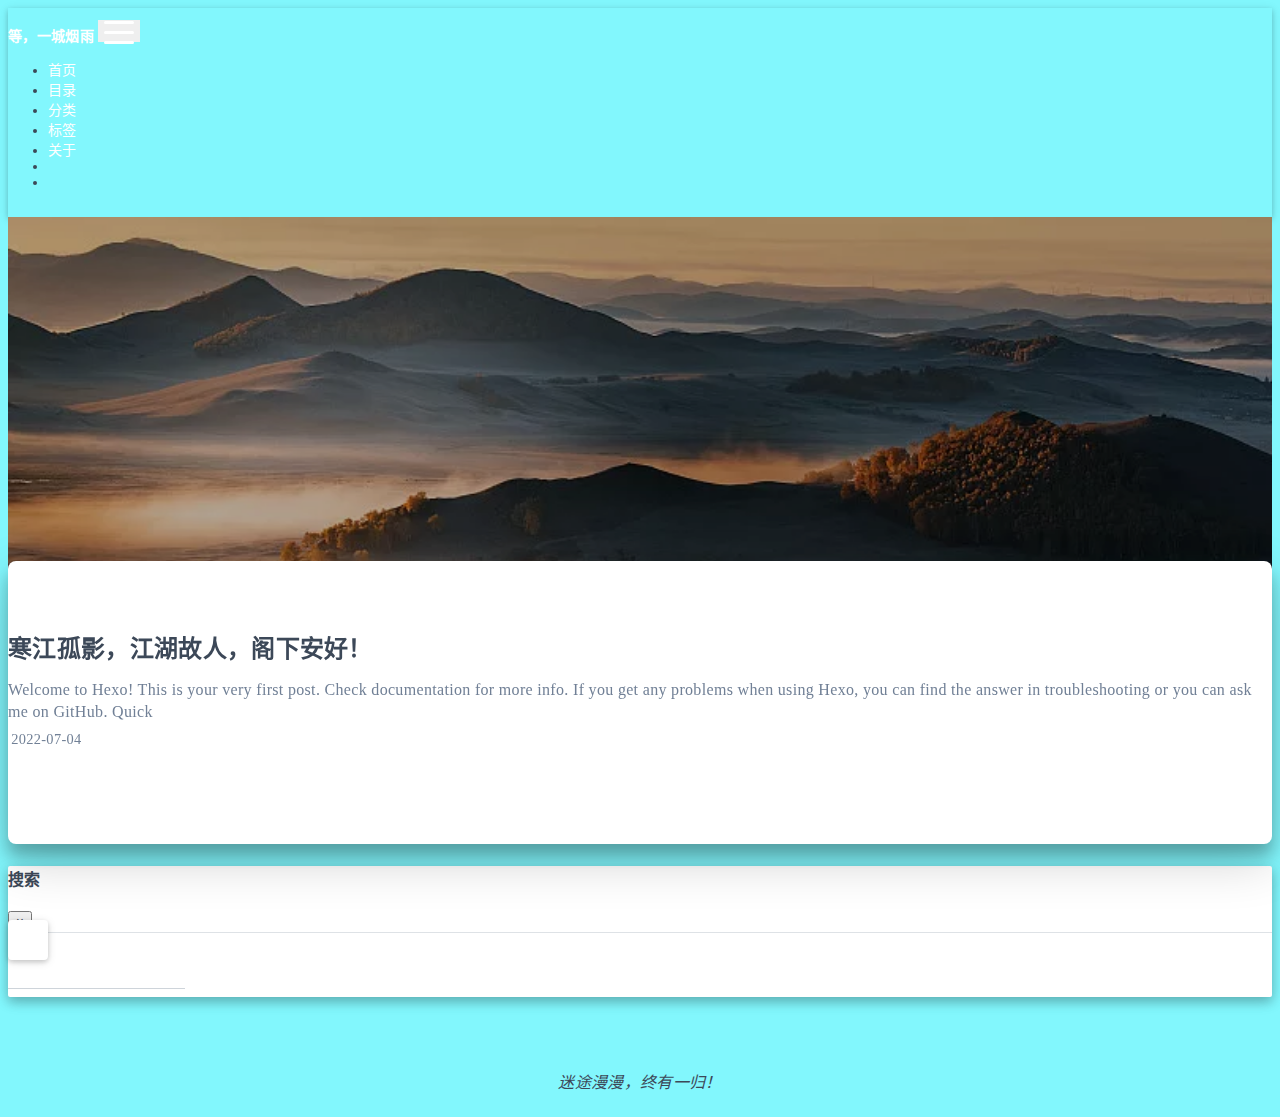
==== commit 6aed5e36: "Site updated: 2022-07-06 22:08:46" ====
--- a/index.html
+++ b/index.html
@@ -12,7 +12,7 @@
   <meta name="viewport" content="width=device-width, initial-scale=1.0, maximum-scale=5.0, shrink-to-fit=no">
   <meta http-equiv="x-ua-compatible" content="ie=edge">
   
-  <meta name="theme-color" content="#2f4154">
+  <meta name="theme-color" content="#03e9fc">
   <meta name="author" content="子顾">
   <meta name="keywords" content="生活总要进行下去">
   
@@ -28,6 +28,8 @@
 <meta name="twitter:card" content="summary_large_image">
   
   
+    <meta name="referrer" content="no-referrer-when-downgrade">
+  
   
   <title>等，一城烟雨</title>
 
@@ -61,7 +63,7 @@
   <script id="fluid-configs">
     var Fluid = window.Fluid || {};
     Fluid.ctx = Object.assign({}, Fluid.ctx)
-    var CONFIG = {"hostname":"example.com","root":"/","version":"1.9.2","typing":{"enable":true,"typeSpeed":70,"cursorChar":"_","loop":false,"scope":[]},"anchorjs":{"enable":true,"element":"h1,h2,h3,h4,h5,h6","placement":"left","visible":"hover","icon":""},"progressbar":{"enable":true,"height_px":3,"color":"#29d","options":{"showSpinner":false,"trickleSpeed":100}},"code_language":{"enable":true,"default":"TEXT"},"copy_btn":true,"image_caption":{"enable":true},"image_zoom":{"enable":true,"img_url_replace":["",""]},"toc":{"enable":true,"placement":"right","headingSelector":"h1,h2,h3,h4,h5,h6","collapseDepth":0},"lazyload":{"enable":true,"loading_img":"/img/loading.gif","onlypost":false,"offset_factor":2},"web_analytics":{"enable":false,"follow_dnt":true,"baidu":null,"google":null,"gtag":null,"tencent":{"sid":null,"cid":null},"woyaola":null,"cnzz":null,"leancloud":{"app_id":null,"app_key":null,"server_url":null,"path":"window.location.pathname","ignore_local":false}},"search_path":"/local-search.xml"};
+    var CONFIG = {"hostname":"example.com","root":"/","version":"1.9.2","typing":{"enable":true,"typeSpeed":70,"cursorChar":"_","loop":false,"scope":[]},"anchorjs":{"enable":true,"element":"h1,h2,h3,h4,h5,h6","placement":"left","visible":"hover","icon":"❡"},"progressbar":{"enable":true,"height_px":3,"color":"#29d","options":{"showSpinner":false,"trickleSpeed":100}},"code_language":{"enable":true,"default":"TEXT"},"copy_btn":true,"image_caption":{"enable":true},"image_zoom":{"enable":true,"img_url_replace":["",""]},"toc":{"enable":true,"placement":"right","headingSelector":"h1,h2,h3,h4,h5,h6","collapseDepth":0},"lazyload":{"enable":true,"loading_img":"/img/loading.gif","onlypost":false,"offset_factor":2},"web_analytics":{"enable":false,"follow_dnt":true,"baidu":null,"google":null,"gtag":null,"tencent":{"sid":null,"cid":null},"woyaola":null,"cnzz":null,"leancloud":{"app_id":null,"app_key":null,"server_url":null,"path":"window.location.pathname","ignore_local":false}},"search_path":"/local-search.xml"};
 
     if (CONFIG.web_analytics.follow_dnt) {
       var dntVal = navigator.doNotTrack || window.doNotTrack || navigator.msDoNotTrack;
@@ -83,11 +85,11 @@
   <header>
     
 
-<div class="header-inner" style="height: 100vh;">
+<div class="header-inner" style="height: 65vh;">
   <nav id="navbar" class="navbar fixed-top  navbar-expand-lg navbar-dark scrolling-navbar">
   <div class="container">
     <a class="navbar-brand" href="/">
-      <strong>Fluid</strong>
+      <strong>等，一城烟雨</strong>
     </a>
 
     <button id="navbar-toggler-btn" class="navbar-toggler" type="button" data-toggle="collapse"
@@ -119,7 +121,7 @@
             <li class="nav-item">
               <a class="nav-link" href="/archives/">
                 <i class="iconfont icon-archive-fill"></i>
-                归档
+                目录
               </a>
             </li>
           
@@ -182,23 +184,19 @@
   
 
 <div id="banner" class="banner" parallax=true
-     style="background: url('/img/default.png') no-repeat center center; background-size: cover;">
+     style="background: url('/img/bg.webp') no-repeat center center; background-size: cover;">
   <div class="full-bg-img">
     <div class="mask flex-center" style="background-color: rgba(0, 0, 0, 0.3)">
       <div class="banner-text text-center fade-in-up">
         <div class="h2">
           
-            <span id="subtitle" data-typed-text="An elegant Material-Design theme for Hexo"></span>
+            <span id="subtitle" data-typed-text="但行好事，莫问前程。"></span>
           
         </div>
 
         
       </div>
 
-      
-        <div class="scroll-down-bar">
-          <i class="iconfont icon-arrowdown"></i>
-        </div>
       
     </div>
   </div>
@@ -212,7 +210,7 @@
     
       <div class="container nopadding-x-md">
         <div id="board"
-          style="margin-top: 0">
+          >
           
           <div class="container">
             <div class="row">
@@ -226,13 +224,13 @@
     <article class="col-12 col-md-12 mx-auto index-info">
       <h1 class="index-header">
         
-        <a href="/2022/07/04/hello-world/" target="_self">
-          Hello World
+        <a href="/2022/07/04/index/" target="_self">
+          寒江孤影，江湖故人，阁下安好！
         </a>
       </h1>
 
       
-      <a class="index-excerpt index-excerpt__noimg" href="/2022/07/04/hello-world/" target="_self">
+      <a class="index-excerpt index-excerpt__noimg" href="/2022/07/04/index/" target="_self">
         <div>
           Welcome to Hexo! This is your very first post. Check documentation for more info. If you get any problems when using Hexo, you can find the answer in troubleshooting or you can ask me on GitHub. Quick
         </div>
@@ -301,9 +299,33 @@
     <div class="footer-inner">
   
     <div class="footer-content">
-       <a href="https://hexo.io" target="_blank" rel="nofollow noopener"><span>Hexo</span></a> <i class="iconfont icon-love"></i> <a href="https://github.com/fluid-dev/hexo-theme-fluid" target="_blank" rel="nofollow noopener"><span>Fluid</span></a> 
+       <i>迷途漫漫，终有一归！</i> 
     </div>
   
+  
+    <div class="statistics">
+  
+  
+
+  
+    
+      <span id="busuanzi_container_site_pv" style="display: none">
+        总访问量 
+        <span id="busuanzi_value_site_pv"></span>
+         次
+      </span>
+    
+    
+      <span id="busuanzi_container_site_uv" style="display: none">
+        总访客数 
+        <span id="busuanzi_value_site_uv"></span>
+         人
+      </span>
+    
+    
+  
+</div>
+
   
   
   
@@ -358,6 +380,8 @@
 
   <script  src="/js/local-search.js" ></script>
 
+  <script defer src="https://busuanzi.ibruce.info/busuanzi/2.3/busuanzi.pure.mini.js" ></script>
+
 
 
 
--- a/css/main.css
+++ b/css/main.css
@@ -827,7 +827,7 @@
 }
 :root {
   --color-mode: "light";
-  --body-bg-color: #eee;
+  --body-bg-color: #82f7fd;
   --board-bg-color: #fff;
   --text-color: #3c4858;
   --sec-text-color: #718096;
@@ -837,7 +837,7 @@
   --link-hover-color: #30a9de;
   --link-hover-bg-color: #f8f9fa;
   --line-color: #eaecef;
-  --navbar-bg-color: #2f4154;
+  --navbar-bg-color: #03e9fc;
   --navbar-text-color: #fff;
   --subtitle-color: #fff;
   --scrollbar-color: #c4c6c9;
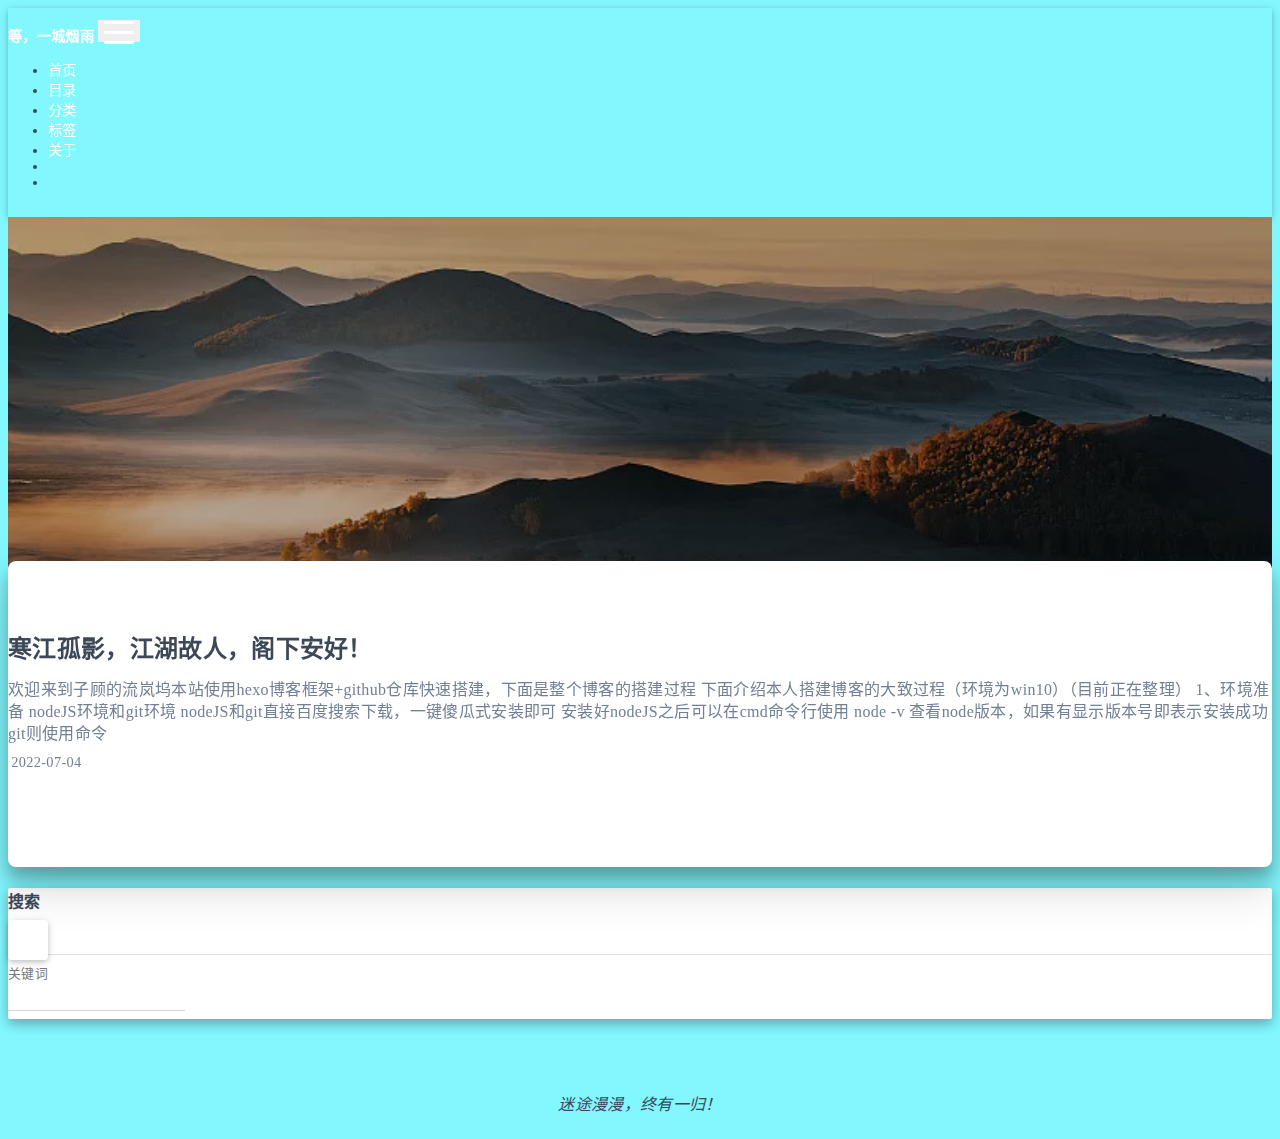
==== commit 11f20ca7: "Site updated: 2022-07-07 23:40:13" ====
--- a/index.html
+++ b/index.html
@@ -232,7 +232,7 @@
       
       <a class="index-excerpt index-excerpt__noimg" href="/2022/07/04/index/" target="_self">
         <div>
-          Welcome to Hexo! This is your very first post. Check documentation for more info. If you get any problems when using Hexo, you can find the answer in troubleshooting or you can ask me on GitHub. Quick
+          欢迎来到子顾的流岚坞本站使用hexo博客框架+github仓库快速搭建，下面是整个博客的搭建过程 下面介绍本人搭建博客的大致过程（环境为win10）（目前正在整理） 1、环境准备 nodeJS环境和git环境 nodeJS和git直接百度搜索下载，一键傻瓜式安装即可   安装好nodeJS之后可以在cmd命令行使用 node -v 查看node版本，如果有显示版本号即表示安装成功 git则使用命令
         </div>
       </a>
 
